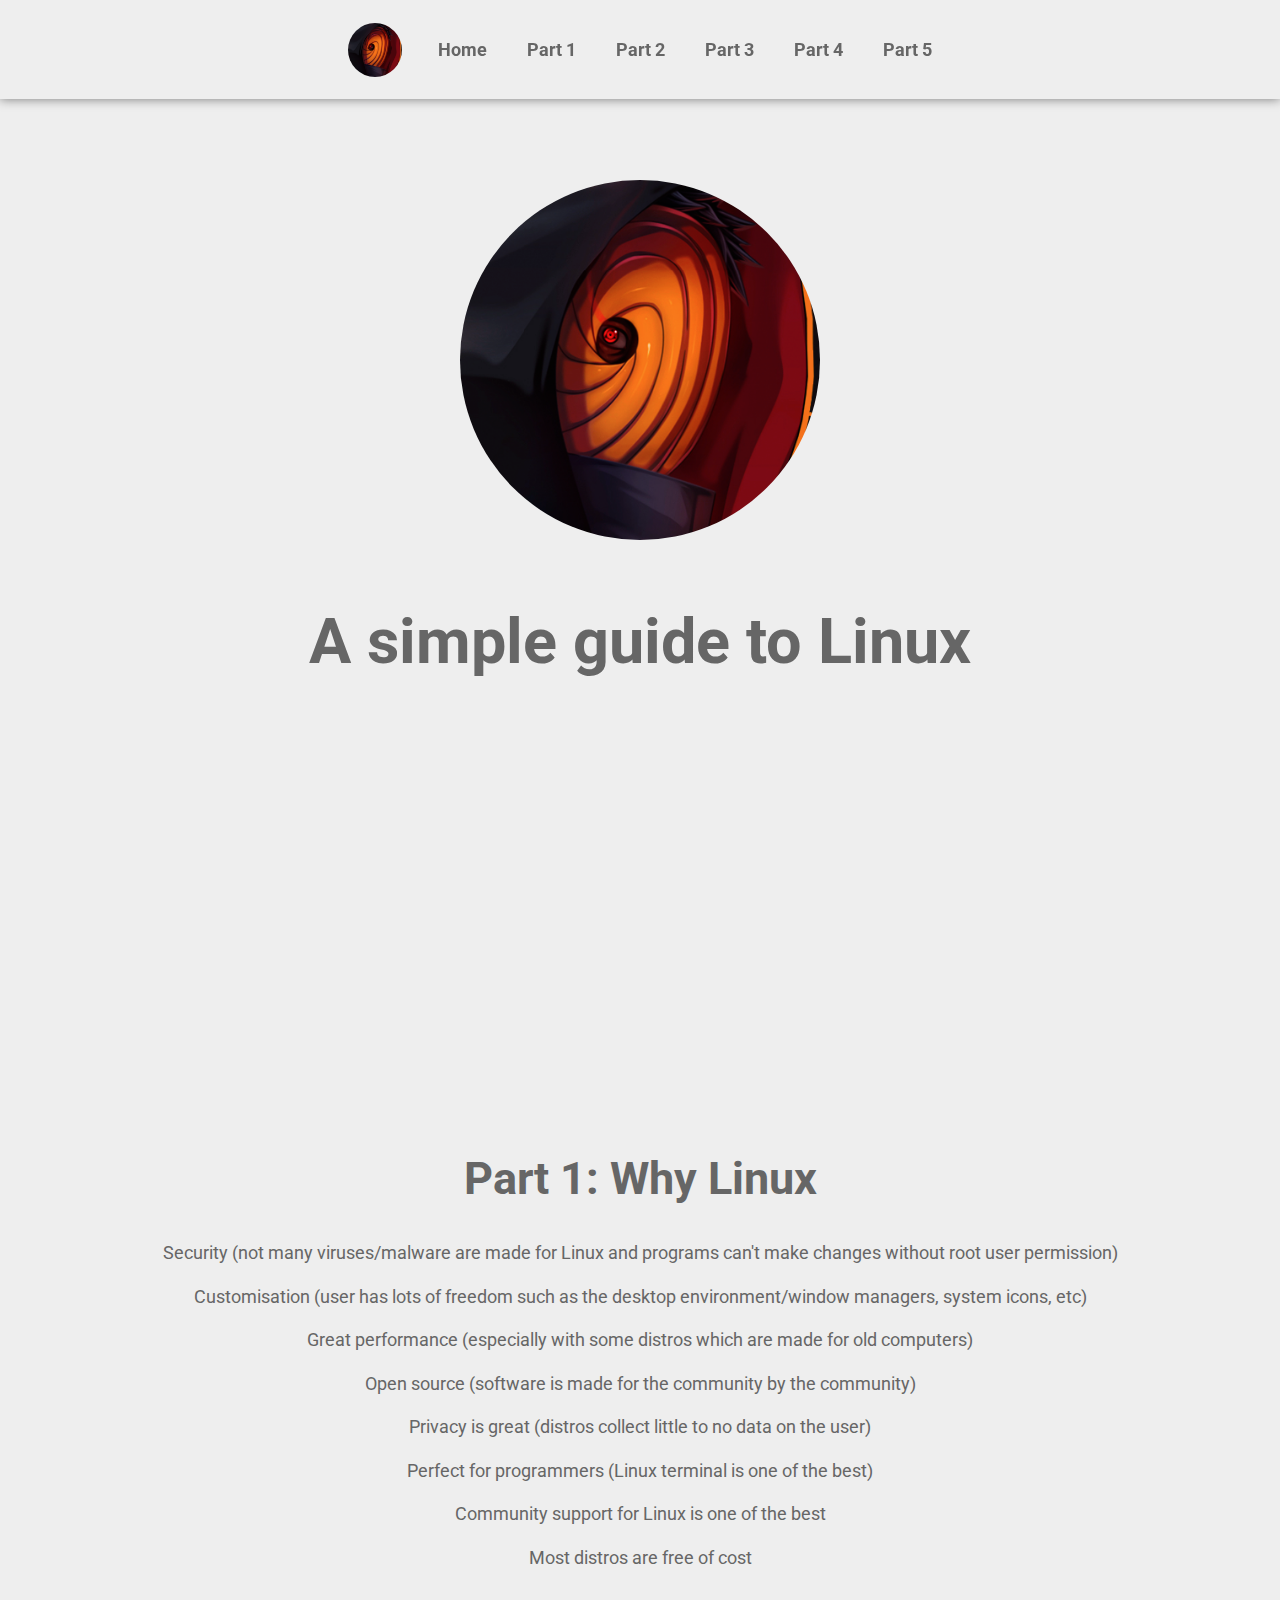
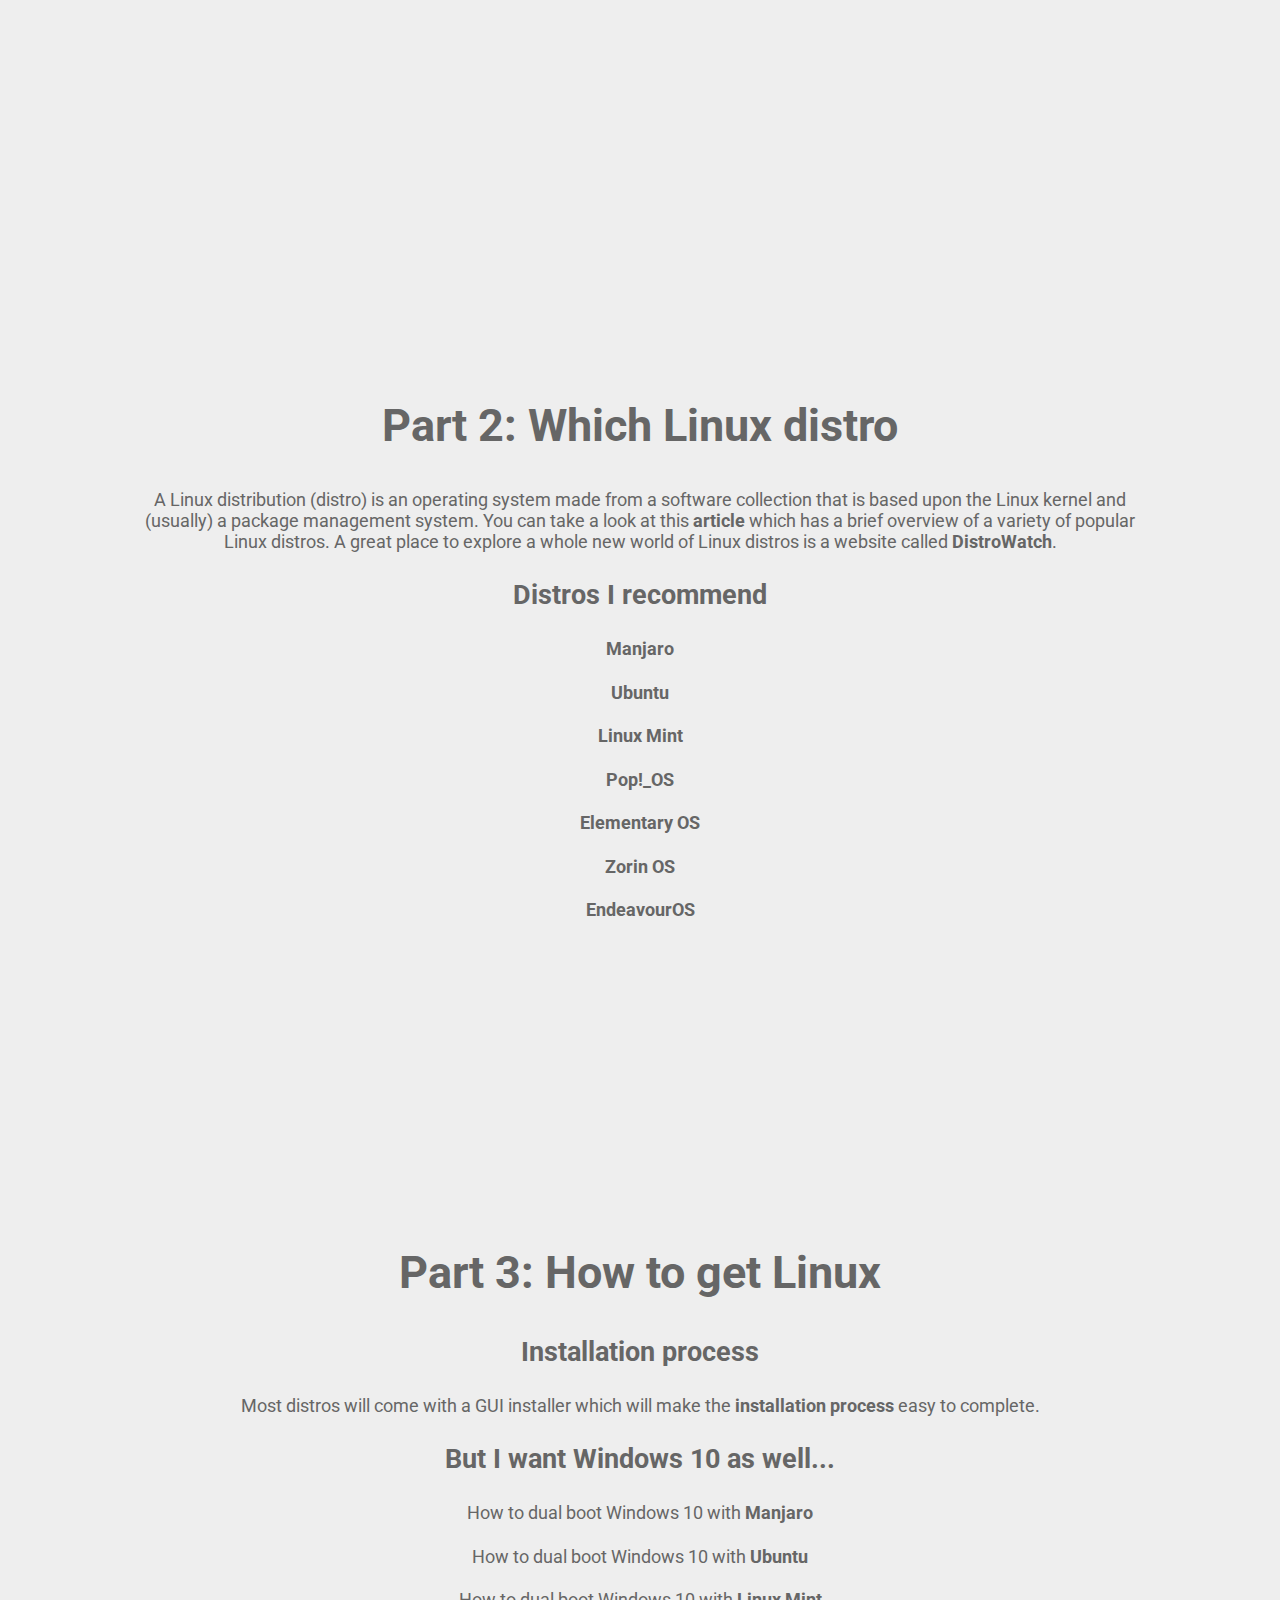
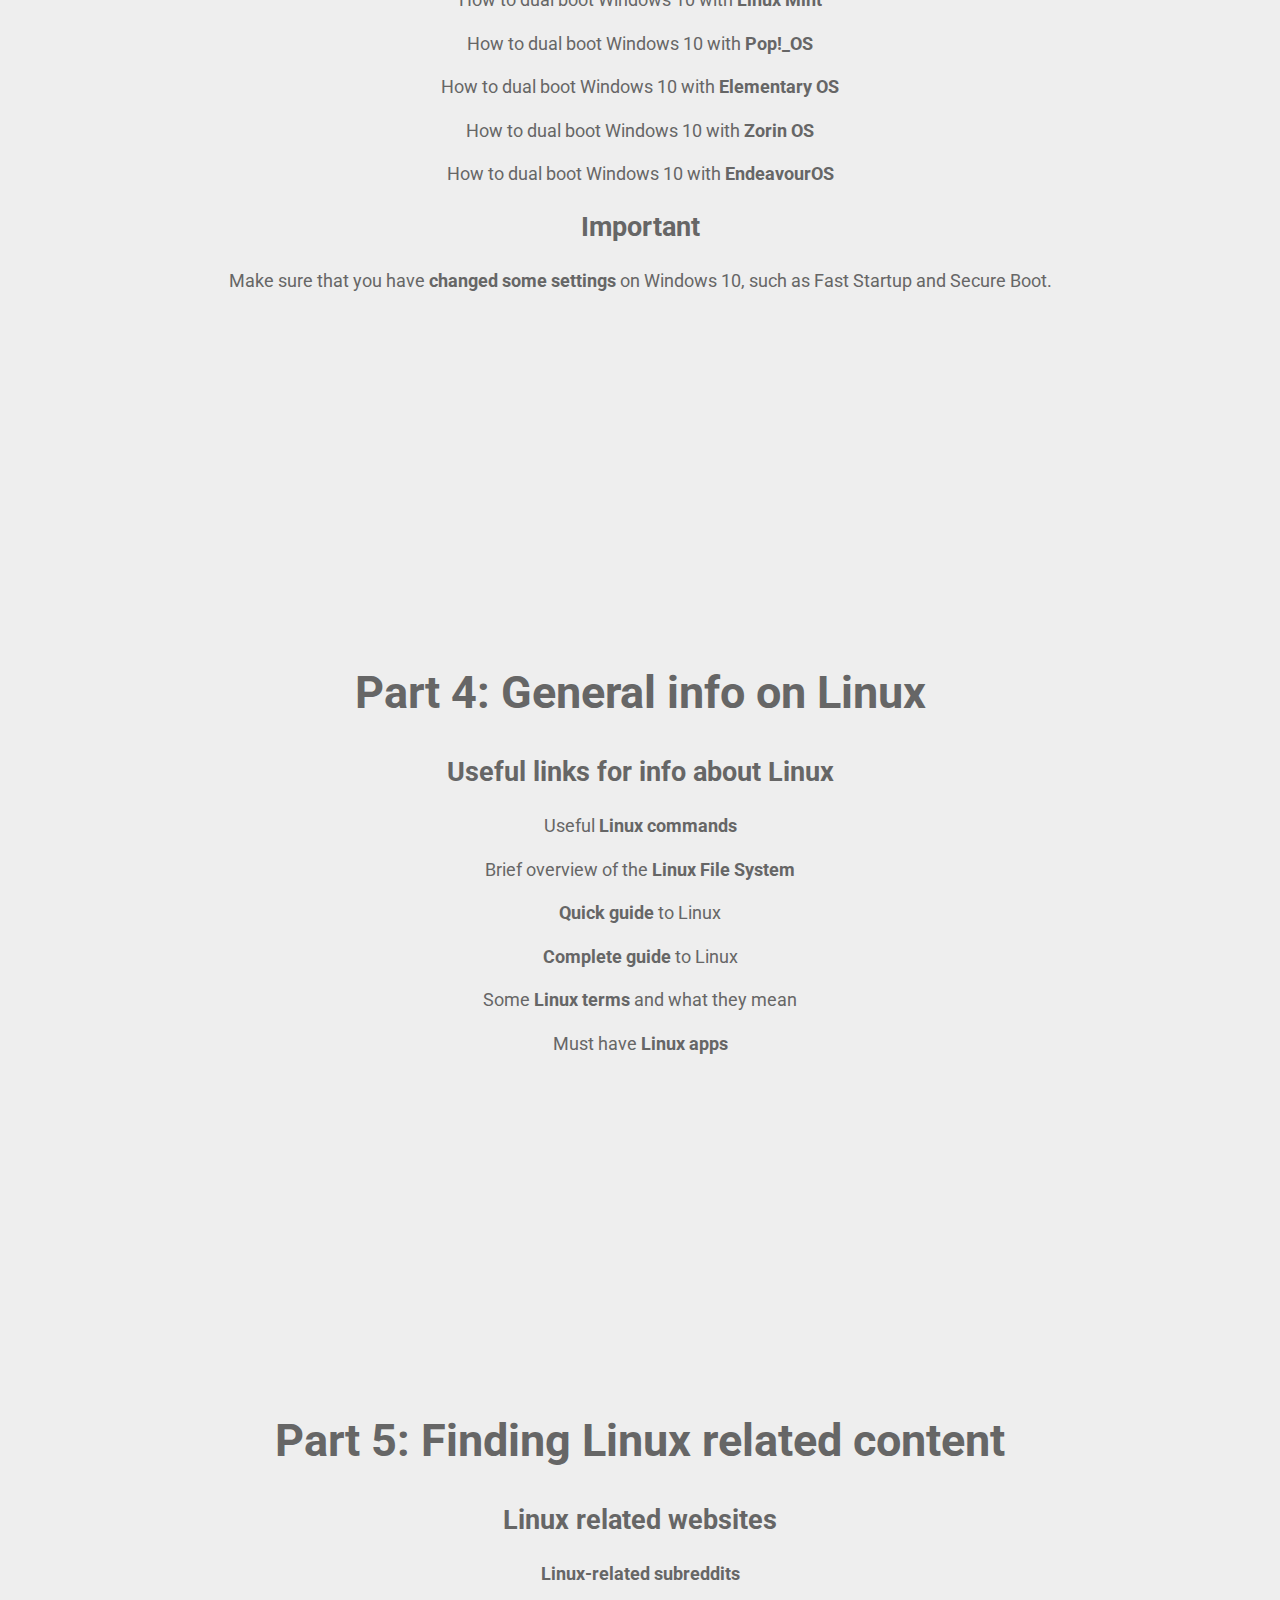
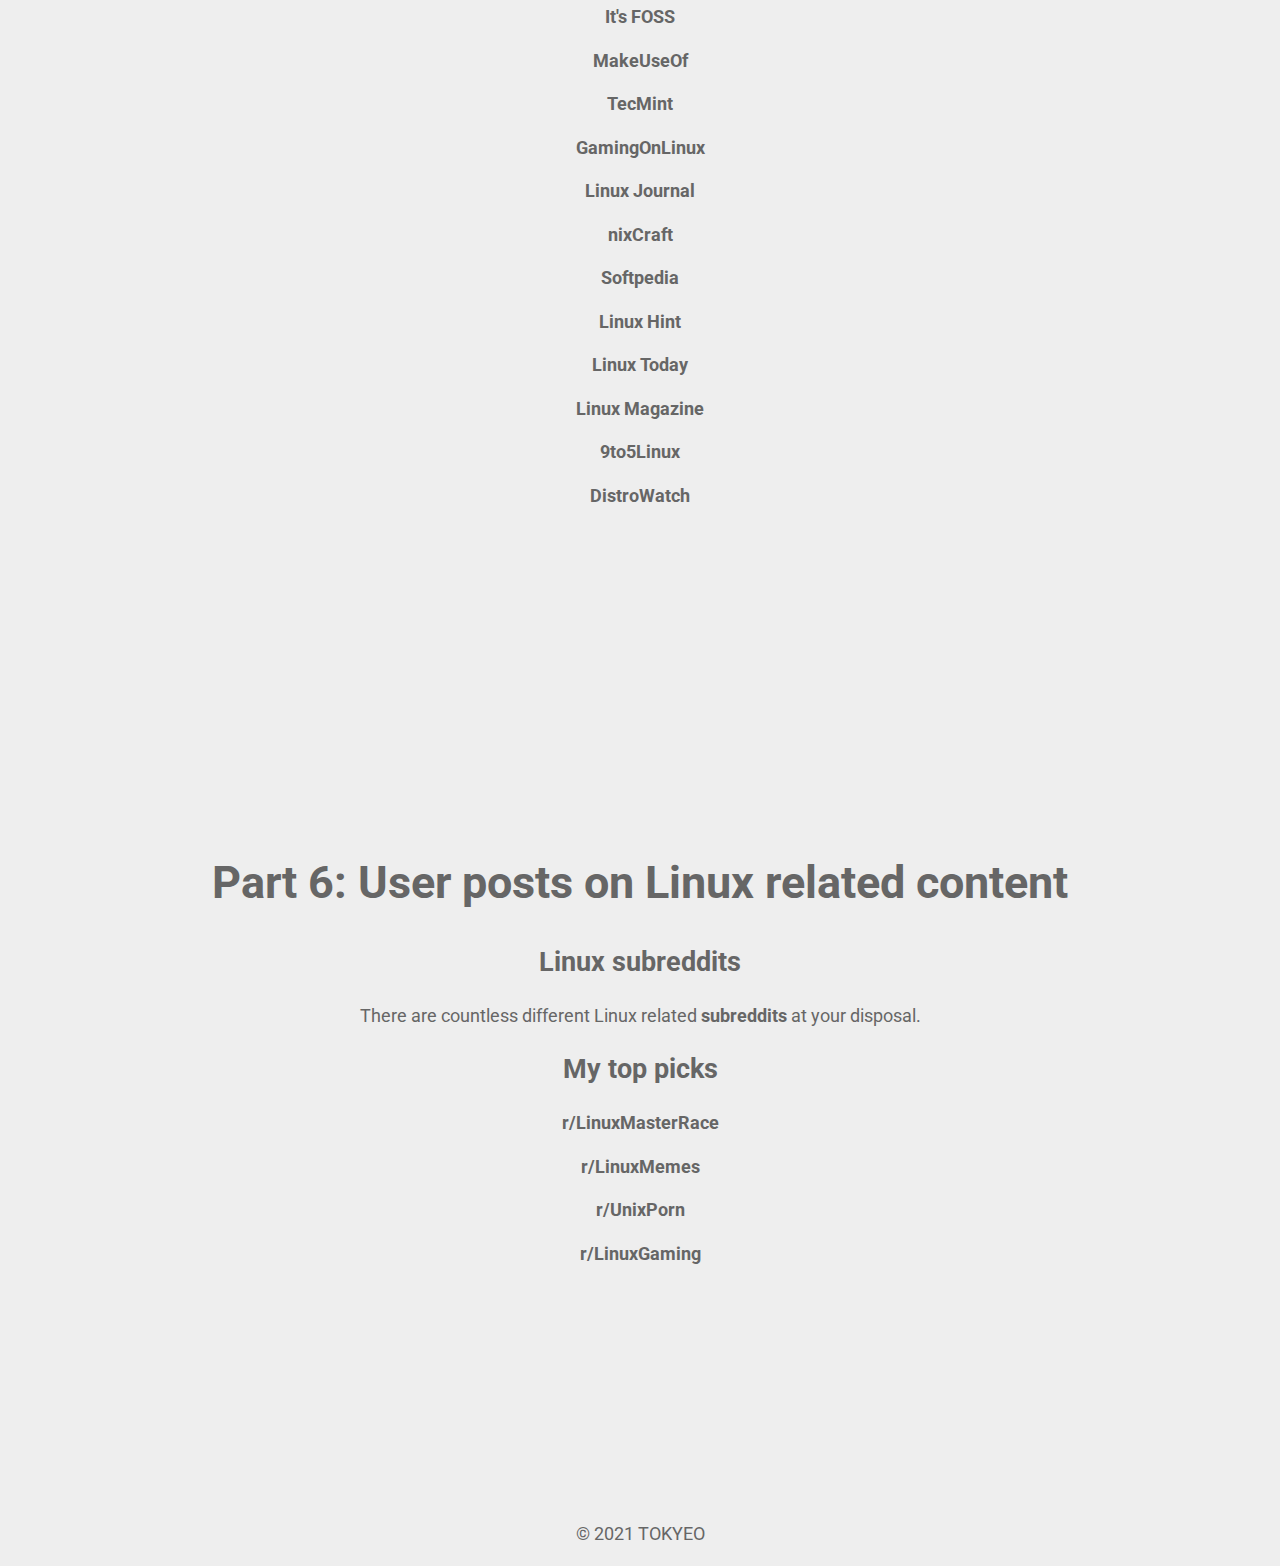
==== linux-guide/index.html @ aa5f20b9 "initial commit" ====
<!DOCTYPE html>
<html lang="en">
	<head>
		<meta charset="UTF-8" />
		<meta http-equiv="X-UA-Compatible" content="IE=edge" />
		<meta name="viewport" content="width=device-width, initial-scale=1.0" />
		<link rel="stylesheet" href="../main.css" />
		<link rel="preconnect" href="https://fonts.googleapis.com" />
		<link rel="preconnect" href="https://fonts.gstatic.com" crossorigin />
		<link href="https://fonts.googleapis.com/css2?family=Roboto:wght@100;400;700;900&display=swap" rel="stylesheet" />
		<link rel="icon" href="../assets/img/favicon.png" />
		<title>Linux Guide</title>
	</head>
	<body>
		<header>
			<a href="../#home"><img src="../assets/img/logo-header.png" alt="Logo" class="logo-header" /></a>
			<nav>
				<ul>
					<li><a href="../#home">Home</a></li>
					<li><a href="#part-1">Part 1</a></li>
					<li><a href="#part-2">Part 2</a></li>
					<li><a href="#part-3">Part 3</a></li>
					<li><a href="#part-4">Part 4</a></li>
					<li><a href="#part-5">Part 5</a></li>
				</ul>
			</nav>
		</header>
		<main>
			<section id="#home">
				<div class="section-inner">
					<a href="https://www.youtube.com/c/TOKYEO" target="_blank">
						<img src="../assets/img/logo-main.png" alt="Logo" class="logo-main" />
					</a>
					<h1>A simple guide to Linux</h1>
				</div>
			</section>

			<section id="part-1">
				<div class="section-inner">
					<h2>Part 1: Why Linux</h2>
					<ul>
						<li>Security (not many viruses/malware are made for Linux and programs can't make changes without root user permission)</li>
						<li>Customisation (user has lots of freedom such as the desktop environment/window managers, system icons, etc)</li>
						<li>Great performance (especially with some distros which are made for old computers)</li>
						<li>Open source (software is made for the community by the community)</li>
						<li>Privacy is great (distros collect little to no data on the user)</li>
						<li>Perfect for programmers (Linux terminal is one of the best)</li>
						<li>Community support for Linux is one of the best</li>
						<li>Most distros are free of cost</li>
					</ul>
				</div>
			</section>

			<section id="part-2">
				<div class="section-inner">
					<h2>Part 2: Which Linux distro</h2>
					<p>
						A Linux distribution (distro) is an operating system made from a software collection that is based upon the Linux kernel and (usually) a package
						management system. You can take a look at this
						<a href="https://itsfoss.com/best-linux-distributions/#for-beginners" target="_blank">article</a>
						which has a brief overview of a variety of popular Linux distros. A great place to explore a whole new world of Linux distros is a website called
						<a href="https://distrowatch.com">DistroWatch</a>.
					</p>

					<h3>Distros I recommend</h3>
					<ul>
						<li><a href="https://manjaro.org" target="_blank">Manjaro</a></li>
						<li><a href="https://ubuntu.com" target="_blank">Ubuntu</a></li>
						<li>
							<a href="https://linuxmint.com" target="_blank">Linux Mint</a>
						</li>
						<li>
							<a href="https://pop.system76.com" target="_blank">Pop!_OS</a>
						</li>
						<li>
							<a href="https://elementary.io" target="_blank">Elementary OS</a>
						</li>
						<li>
							<a href="https://zorin.com" target="_blank">Zorin OS</a>
						</li>
						<li>
							<a href="https://endeavouros.com" target="_blank">EndeavourOS</a>
						</li>
					</ul>
				</div>
			</section>

			<section id="part-3">
				<div class="section-inner">
					<h2>Part 3: How to get Linux</h2>

					<h3>Installation process</h3>
					<ul>
						Most distros will come with a GUI installer which will make the
						<a href="https://opensource.com/article/21/2/linux-installation">installation process</a>
						easy to complete.
					</ul>

					<h3>But I want Windows 10 as well...</h3>
					<ul>
						<li>
							How to dual boot Windows 10 with <a href="https://forum.manjaro.org/t/root-tip-dual-boot-manjaro-and-windows/1164" target="_blank">Manjaro</a>
						</li>
						<li>
							How to dual boot Windows 10 with <a href="https://itsfoss.com/install-ubuntu-1404-dual-boot-mode-windows-8-81-uefi" target="_blank">Ubuntu</a>
						</li>
						<li>
							How to dual boot Windows 10 with <a href="https:// itsfoss.com/guide-install-linux-mint-16-dual-boot-windows" target="_blank">Linux Mint</a>
						</li>
						<li>How to dual boot Windows 10 with <a href="https://support.system76.com/articles/dual-booting" target="_blank">Pop!_OS</a></li>
						<li>How to dual boot Windows 10 with <a href="https://itsfoss.com/guide-install-elementary-os-luna" target="_blank">Elementary OS</a></li>
						<li>How to dual boot Windows 10 with <a href="https://forum.zorin.com/t/before-you-install/1410" target="_blank">Zorin OS</a></li>
						<li>
							How to dual boot Windows 10 with <a href="https://forum.endeavouros.com/t/root-linux-dual-boot-windows/7770" target="_blank">EndeavourOS</a>
						</li>
					</ul>

					<h3>Important</h3>
					<p>
						Make sure that you have
						<a href="https://easylinuxtipsproject.blogspot.com/p/prepare-windows-10.html">changed some settings</a> on Windows 10, such as Fast Startup and
						Secure Boot.
					</p>
				</div>
			</section>

			<section id="part-4">
				<div class="section-inner">
					<h2>Part 4: General info on Linux</h2>

					<h3>Useful links for info about Linux</h3>
					<ul>
						<li>Useful <a href="https://www.hostinger.co.uk/tutorials/linux-commands" target="_blank">Linux commands</a></li>
						<li>
							Brief overview of the
							<a href="https://www.youtube.com/watch?v=HbgzrKJvDRw" target="_blank">Linux File System</a>
						</li>
						<li>
							<a href="https://www.lifewire.com/beginners-guide-to-linux-4090233" target="_blank">Quick guide</a>
							to Linux
						</li>
						<li>
							<a href="https://levelup.gitconnected.com/beginners-guide-to-linux-f86a5782670e" target="_blank">Complete guide</a>
							to Linux
						</li>
						<li>
							Some
							<a href="https://www.linux.com/training-tutorials/complete-beginners-guide-linux" target="_blank">Linux terms</a>
							and what they mean
						</li>
						<li>
							Must have
							<a href="https://itsfoss.com/essential-linux-applications" target="_blank">Linux apps</a>
						</li>
					</ul>
				</div>
			</section>

			<section id="part-5">
				<div class="section-inner">
					<h2>Part 5: Finding Linux related content</h2>

					<h3>Linux related websites</h3>
					<ul>
						<li>
							<a href="https://www.hostinger.co.uk/tutorials/linux-commands" target="_blank">Linux-related subreddits</a>
						</li>
						<li></li>
						<li>
							<a href="https://itsfoss.com/category/linux" target="_blank">It's FOSS</a>
						</li>
						<li>
							<a href="https://www.makeuseof.com/category/linux" target="_blank">MakeUseOf</a>
						</li>
						<li>
							<a href="https://www.tecmint.com" target="_blank">TecMint</a>
						</li>
						<li>
							<a href="https://www.gamingonlinux.com" target="_blank">GamingOnLinux</a>
						</li>
						<li>
							<a href="https://www.linuxjournal.com" target="_blank">Linux Journal</a>
						</li>
						<li>
							<a href="https://www.cyberciti.biz" target="_blank">nixCraft</a>
						</li>
						<li>
							<a href="https://linux.softpedia.com" target="_blank">Softpedia</a>
						</li>
						<li>
							<a href="https://linuxhint.com" target="_blank">Linux Hint</a>
						</li>
						<li>
							<a href="https://www.linuxtoday.com">Linux Today</a>
						</li>
						<li>
							<a href="https://www.linux-magazine.com">Linux Magazine</a>
						</li>
						<li>
							<a href="https://9to5linux.com">9to5Linux</a>
						</li>
						<li>
							<a href="https://distrowatch.com">DistroWatch</a>
						</li>
					</ul>
				</div>
			</section>

			<section id="part-6">
				<div class="section-inner">
					<h2>Part 6: User posts on Linux related content</h2>

					<h3>Linux subreddits</h3>
					<p>There are countless different Linux related <a href="https://www.reddit.com/r/linux/wiki/index">subreddits</a> at your disposal.</p>

					<h3>My top picks</h3>
					<ul>
						<li>
							<a href="https://www.reddit.com/r/linuxmasterrace/">r/LinuxMasterRace</a>
						</li>
						<li>
							<a href="https://www.reddit.com/r/linuxmemes">r/LinuxMemes</a>
						</li>
						<li>
							<a href="https://www.reddit.com/r/unixporn">r/UnixPorn</a>
						</li>
						<li>
							<a href="https://www.reddit.com/r/linux_gaming">r/LinuxGaming</a>
						</li>
					</ul>
				</div>
			</section>
		</main>
		<footer><span>&copy;</span> 2021 TOKYEO</footer>
	</body>
</html>
---- main.css ----
body {
	font-size: 18px;
	margin: 0;
	padding: 0;
	color: #666;
	font-family: "Roboto", sans-serif;
	background-color: #eee;
	z-index: -1 !important;
}

header {
	background-color: #eee;
	display: flex;
	position: fixed;
	justify-content: center;
	margin: 0;
	padding-top: 1.25em;
	padding-bottom: 1.25em;
	height: 3em;
	line-height: 3em;
	width: 100%;
	z-index: 1 !important;
	filter: drop-shadow(0 0 0.3em rgba(0, 0, 0, 0.5));
}

header * {
	display: inline;
	height: 3em;
}

header .logo-header {
	border-radius: 50%;
}

header ul {
	padding: 0;
}

header li {
	margin-left: 2em;
}

header a {
	display: inline-block;
	position: relative;
	padding: 0.5em;
	margin: -0.5em;

	text-decoration: none;
	font-weight: 700;
	color: #666;
	transition: transform 0.3s ease-in-out, filter 0.3s ease-in-out, color 0.2s ease-in-out;
}

header a:hover {
	color: green;
	filter: drop-shadow(0 0.2em 0.2em rgba(0, 0, 0, 0.2));
	transform: translateY(-0.2em);
}

section {
	height: 100vh;
	display: flex;
	justify-content: center;
	align-items: center;
	text-align: center;
}

section h1 {
	font-size: 3.5em;
}

section h2 {
	font-size: 2.5em;
}

section h3 {
	font-size: 1.5em;
}

section ul {
	list-style: none;
	padding: 0;
}

section li:first-child {
	margin-top: 0;
}

section li {
	list-style: none;
	margin-top: 1.25em;
	margin-bottom: 1.25em;
}

section li:last-child {
	margin-bottom: 0;
}

section p:first-child {
	margin-top: 0;
}

section p {
	margin-top: 1.25em;
	margin-bottom: 1.25em;
}

section p:last-child {
	margin-bottom: 0;
}

section a {
	display: inline-block;
	position: relative;
	padding: 0.5em;
	margin: -0.5em;

	color: #666;
	text-decoration: none;
	font-weight: 700;
	transition: color 0.3s ease-in-out, transform 0.3s ease-in-out, filter 0.3s ease-in-out;
}

section a:hover {
	color: green;
	filter: drop-shadow(0 0.2em 0.2em rgba(0, 0, 0, 0.2));
	transform: translateY(-0.2em);
}

.section-inner {
	width: 55em;
}

.logo-main {
	padding: 0;
	width: 20em;
	border-radius: 50%;
	margin-bottom: 1em;
	transition: transform 0.3s ease-in-out, filter 0.3s ease-in-out;
	cursor: pointer;
}

.logo-main:hover {
	filter: drop-shadow(0 0.5em 0.2em rgba(0, 0, 0, 0.2));
	transform: translateY(-0.5em);
}

footer {
	background-color: #eee;
	text-align: center;
	padding-top: 1.25em;
	padding-bottom: 1.25em;
}
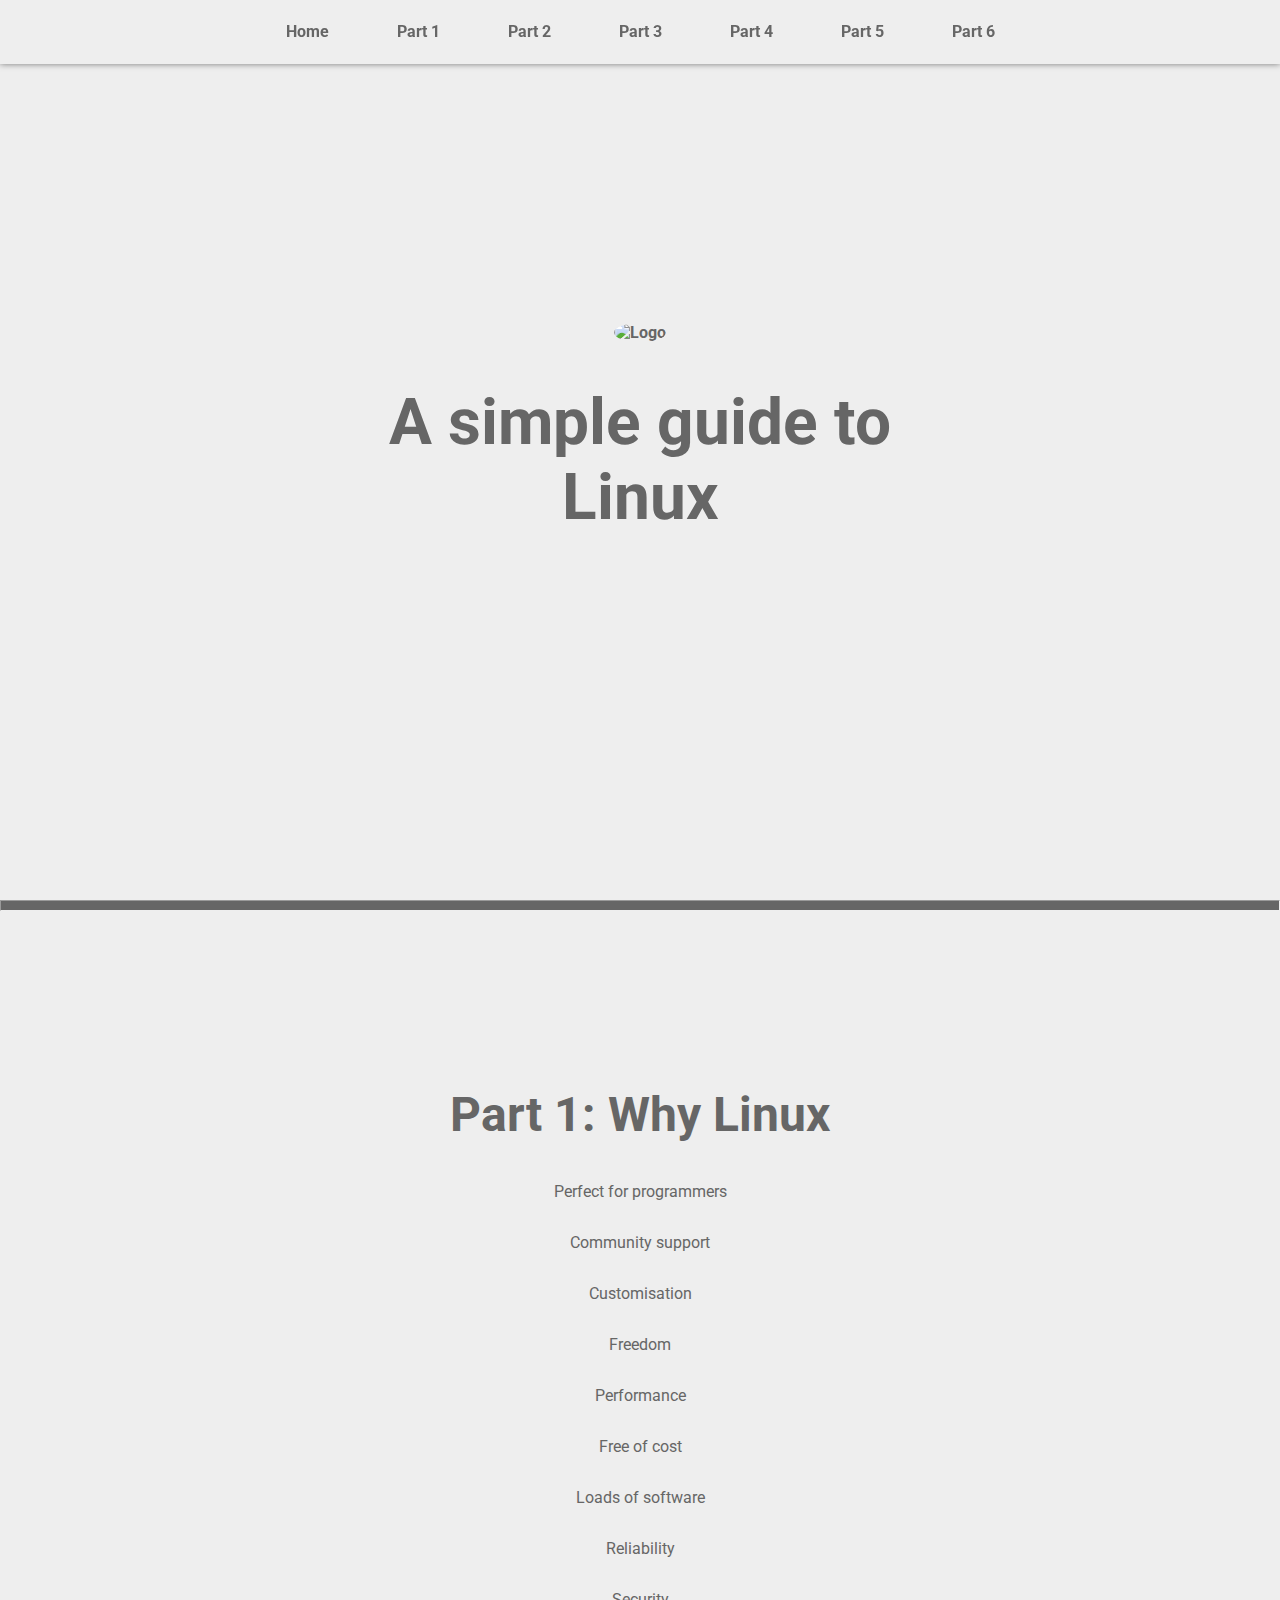
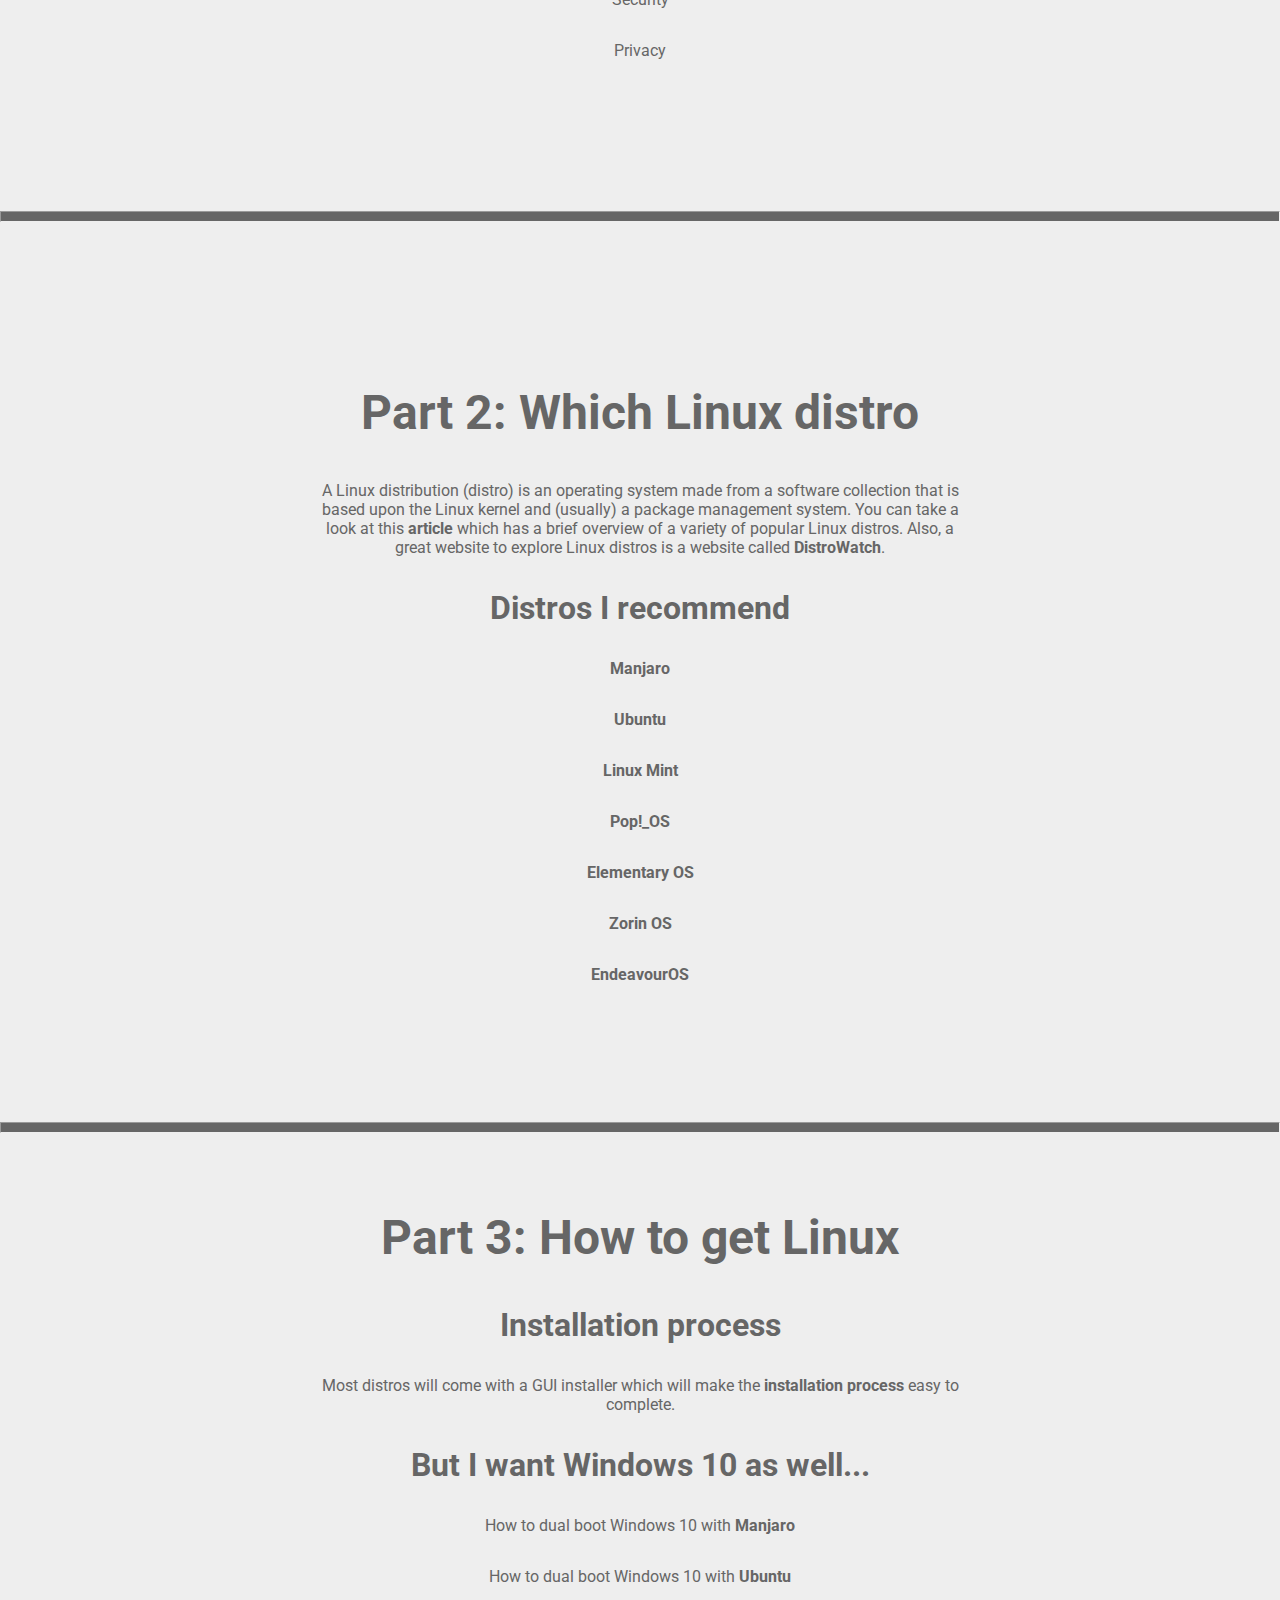
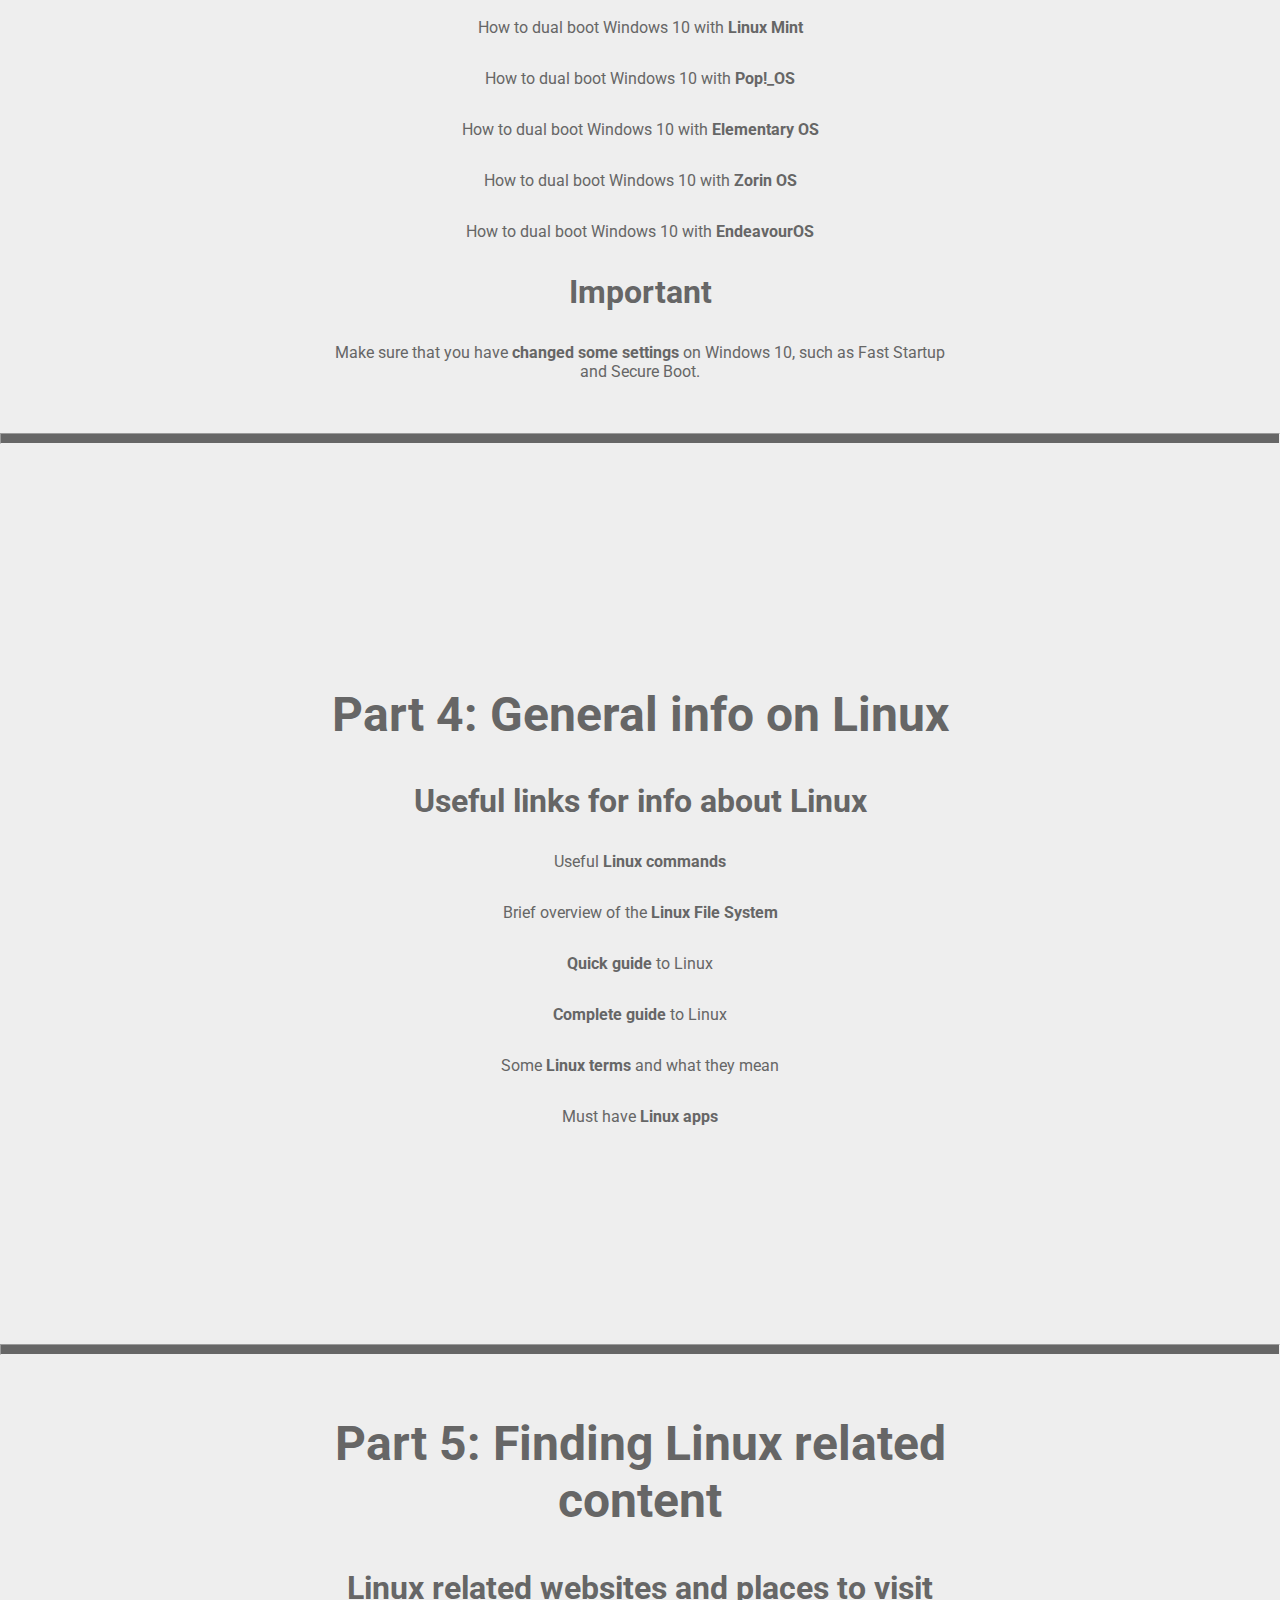
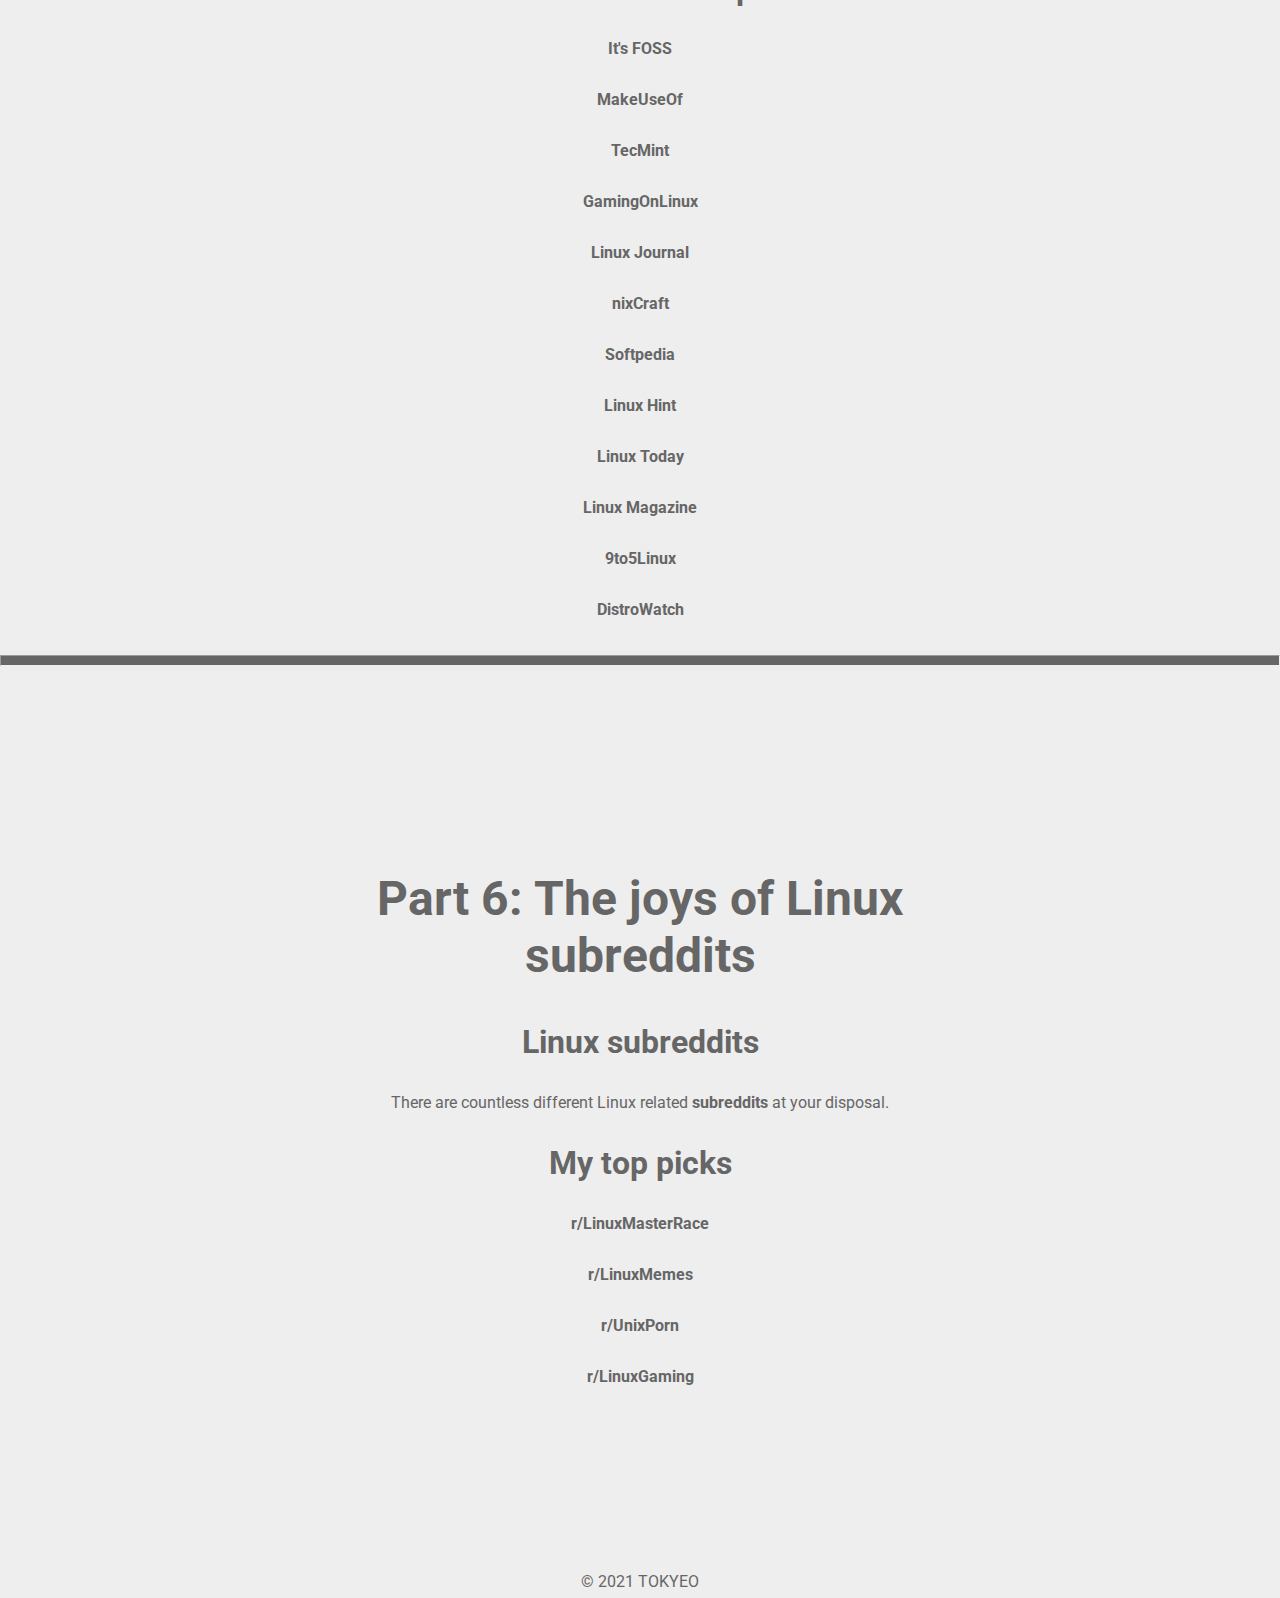
==== commit da5de075: "General website improvements" ====
--- a/linux-guide/index.html
+++ b/linux-guide/index.html
@@ -13,7 +13,6 @@
 	</head>
 	<body>
 		<header>
-			<a href="../#home"><img src="../assets/img/logo-header.png" alt="Logo" class="logo-header" /></a>
 			<nav>
 				<ul>
 					<li><a href="../#home">Home</a></li>
@@ -22,6 +21,7 @@
 					<li><a href="#part-3">Part 3</a></li>
 					<li><a href="#part-4">Part 4</a></li>
 					<li><a href="#part-5">Part 5</a></li>
+					<li><a href="#part-6">Part 6</a></li>
 				</ul>
 			</nav>
 		</header>
@@ -29,28 +29,30 @@
 			<section id="#home">
 				<div class="section-inner">
 					<a href="https://www.youtube.com/c/TOKYEO" target="_blank">
-						<img src="../assets/img/logo-main.png" alt="Logo" class="logo-main" />
+						<img src="../assets/img/logo.png" alt="Logo" class="logo" />
 					</a>
 					<h1>A simple guide to Linux</h1>
 				</div>
 			</section>
-
+			<hr>
 			<section id="part-1">
 				<div class="section-inner">
 					<h2>Part 1: Why Linux</h2>
 					<ul>
-						<li>Security (not many viruses/malware are made for Linux and programs can't make changes without root user permission)</li>
-						<li>Customisation (user has lots of freedom such as the desktop environment/window managers, system icons, etc)</li>
-						<li>Great performance (especially with some distros which are made for old computers)</li>
-						<li>Open source (software is made for the community by the community)</li>
-						<li>Privacy is great (distros collect little to no data on the user)</li>
-						<li>Perfect for programmers (Linux terminal is one of the best)</li>
-						<li>Community support for Linux is one of the best</li>
-						<li>Most distros are free of cost</li>
-					</ul>
-				</div>
-			</section>
-
+						<li>Perfect for programmers</li>
+						<li>Community support</li>
+						<li>Customisation</li>
+						<li>Freedom</li>
+						<li>Performance</li>
+						<li>Free of cost</li>
+						<li>Loads of software</li>
+						<li>Reliability</li>
+						<li>Security</li>
+						<li>Privacy</li>
+					</ul>
+				</div>
+			</section>
+			<hr>
 			<section id="part-2">
 				<div class="section-inner">
 					<h2>Part 2: Which Linux distro</h2>
@@ -58,10 +60,9 @@
 						A Linux distribution (distro) is an operating system made from a software collection that is based upon the Linux kernel and (usually) a package
 						management system. You can take a look at this
 						<a href="https://itsfoss.com/best-linux-distributions/#for-beginners" target="_blank">article</a>
-						which has a brief overview of a variety of popular Linux distros. A great place to explore a whole new world of Linux distros is a website called
-						<a href="https://distrowatch.com">DistroWatch</a>.
+						which has a brief overview of a variety of popular Linux distros. Also, a great website to explore Linux distros is a website called
+						<a href="https://distrowatch.com" target="_blank">DistroWatch</a>.
 					</p>
-
 					<h3>Distros I recommend</h3>
 					<ul>
 						<li><a href="https://manjaro.org" target="_blank">Manjaro</a></li>
@@ -84,18 +85,16 @@
 					</ul>
 				</div>
 			</section>
-
+			<hr>
 			<section id="part-3">
 				<div class="section-inner">
 					<h2>Part 3: How to get Linux</h2>
-
 					<h3>Installation process</h3>
 					<ul>
 						Most distros will come with a GUI installer which will make the
-						<a href="https://opensource.com/article/21/2/linux-installation">installation process</a>
+						<a href="https://opensource.com/article/21/2/linux-installation" target="_blank">installation process</a>
 						easy to complete.
 					</ul>
-
 					<h3>But I want Windows 10 as well...</h3>
 					<ul>
 						<li>
@@ -114,7 +113,6 @@
 							How to dual boot Windows 10 with <a href="https://forum.endeavouros.com/t/root-linux-dual-boot-windows/7770" target="_blank">EndeavourOS</a>
 						</li>
 					</ul>
-
 					<h3>Important</h3>
 					<p>
 						Make sure that you have
@@ -123,11 +121,10 @@
 					</p>
 				</div>
 			</section>
-
+			<hr>
 			<section id="part-4">
 				<div class="section-inner">
 					<h2>Part 4: General info on Linux</h2>
-
 					<h3>Useful links for info about Linux</h3>
 					<ul>
 						<li>Useful <a href="https://www.hostinger.co.uk/tutorials/linux-commands" target="_blank">Linux commands</a></li>
@@ -155,17 +152,12 @@
 					</ul>
 				</div>
 			</section>
-
+			<hr>
 			<section id="part-5">
 				<div class="section-inner">
 					<h2>Part 5: Finding Linux related content</h2>
-
-					<h3>Linux related websites</h3>
-					<ul>
-						<li>
-							<a href="https://www.hostinger.co.uk/tutorials/linux-commands" target="_blank">Linux-related subreddits</a>
-						</li>
-						<li></li>
+					<h3>Linux related websites and places to visit</h3>
+					<ul>
 						<li>
 							<a href="https://itsfoss.com/category/linux" target="_blank">It's FOSS</a>
 						</li>
@@ -191,41 +183,41 @@
 							<a href="https://linuxhint.com" target="_blank">Linux Hint</a>
 						</li>
 						<li>
-							<a href="https://www.linuxtoday.com">Linux Today</a>
-						</li>
-						<li>
-							<a href="https://www.linux-magazine.com">Linux Magazine</a>
-						</li>
-						<li>
-							<a href="https://9to5linux.com">9to5Linux</a>
-						</li>
-						<li>
-							<a href="https://distrowatch.com">DistroWatch</a>
-						</li>
-					</ul>
-				</div>
-			</section>
-
+							<a href="https://www.linuxtoday.com" target="_blank">Linux Today</a>
+						</li>
+						<li>
+							<a href="https://www.linux-magazine.com" target="_blank">Linux Magazine</a>
+						</li>
+						<li>
+							<a href="https://9to5linux.com" target="_blank">9to5Linux</a>
+						</li>
+						<li>
+							<a href="https://distrowatch.com" target="_blank">DistroWatch</a>
+						</li>
+					</ul>
+				</div>
+			</section>
+			<hr>
 			<section id="part-6">
 				<div class="section-inner">
-					<h2>Part 6: User posts on Linux related content</h2>
-
+					<h2>Part 6: The joys of Linux subreddits</h2>
 					<h3>Linux subreddits</h3>
-					<p>There are countless different Linux related <a href="https://www.reddit.com/r/linux/wiki/index">subreddits</a> at your disposal.</p>
-
+					<p>
+						There are countless different Linux related <a href="https://www.reddit.com/r/linux/wiki/index" target="_blank">subreddits</a> at your disposal.
+					</p>
 					<h3>My top picks</h3>
 					<ul>
 						<li>
-							<a href="https://www.reddit.com/r/linuxmasterrace/">r/LinuxMasterRace</a>
-						</li>
-						<li>
-							<a href="https://www.reddit.com/r/linuxmemes">r/LinuxMemes</a>
-						</li>
-						<li>
-							<a href="https://www.reddit.com/r/unixporn">r/UnixPorn</a>
-						</li>
-						<li>
-							<a href="https://www.reddit.com/r/linux_gaming">r/LinuxGaming</a>
+							<a href="https://www.reddit.com/r/linuxmasterrace/" target="_blank">r/LinuxMasterRace</a>
+						</li>
+						<li>
+							<a href="https://www.reddit.com/r/linuxmemes" target="_blank">r/LinuxMemes</a>
+						</li>
+						<li>
+							<a href="https://www.reddit.com/r/unixporn" target="_blank">r/UnixPorn</a>
+						</li>
+						<li>
+							<a href="https://www.reddit.com/r/linux_gaming" target="_blank">r/LinuxGaming</a>
 						</li>
 					</ul>
 				</div>
--- a/main.css
+++ b/main.css
@@ -1,11 +1,46 @@
 body {
-	font-size: 18px;
 	margin: 0;
 	padding: 0;
 	color: #666;
 	font-family: "Roboto", sans-serif;
 	background-color: #eee;
 	z-index: -1 !important;
+	text-align: center;
+	cursor: default;
+}
+
+body h1 {
+	font-size: 4em;
+}
+
+body h2 {
+	font-size: 3em;
+}
+
+body h3 {
+	font-size: 2em;
+}
+
+body ul {
+	padding: 0;
+	list-style: none;
+	text-align: center;
+}
+
+body li:first-child {
+	margin-top: 0;
+}
+
+body li {
+	margin-top: 2em;
+	text-align: center;
+}
+
+body a {
+	color: #666;
+	text-decoration: none;
+	font-weight: 700;
+	cursor: pointer;
 }
 
 header {
@@ -13,142 +48,94 @@
 	display: flex;
 	position: fixed;
 	justify-content: center;
-	margin: 0;
-	padding-top: 1.25em;
-	padding-bottom: 1.25em;
-	height: 3em;
-	line-height: 3em;
+	line-height: 2em;
 	width: 100%;
 	z-index: 1 !important;
-	filter: drop-shadow(0 0 0.3em rgba(0, 0, 0, 0.5));
+	filter: drop-shadow(0 0 0.2em rgba(0, 0, 0, 0.5));
 }
 
-header * {
-	display: inline;
-	height: 3em;
-}
-
-header .logo-header {
-	border-radius: 50%;
-}
-
-header ul {
-	padding: 0;
+header li:first-child {
+	margin-left: 0;
 }
 
 header li {
-	margin-left: 2em;
-}
-
-header a {
-	display: inline-block;
-	position: relative;
-	padding: 0.5em;
-	margin: -0.5em;
-
-	text-decoration: none;
-	font-weight: 700;
-	color: #666;
-	transition: transform 0.3s ease-in-out, filter 0.3s ease-in-out, color 0.2s ease-in-out;
-}
-
-header a:hover {
-	color: green;
-	filter: drop-shadow(0 0.2em 0.2em rgba(0, 0, 0, 0.2));
-	transform: translateY(-0.2em);
+	display: inline;
+	margin-left: 4em;
 }
 
 section {
+	margin: 0 auto;
+	width: 50vw;
 	height: 100vh;
 	display: flex;
 	justify-content: center;
 	align-items: center;
-	text-align: center;
-}
-
-section h1 {
-	font-size: 3.5em;
-}
-
-section h2 {
-	font-size: 2.5em;
-}
-
-section h3 {
-	font-size: 1.5em;
-}
-
-section ul {
-	list-style: none;
-	padding: 0;
-}
-
-section li:first-child {
-	margin-top: 0;
-}
-
-section li {
-	list-style: none;
-	margin-top: 1.25em;
-	margin-bottom: 1.25em;
-}
-
-section li:last-child {
-	margin-bottom: 0;
-}
-
-section p:first-child {
-	margin-top: 0;
-}
-
-section p {
-	margin-top: 1.25em;
-	margin-bottom: 1.25em;
-}
-
-section p:last-child {
-	margin-bottom: 0;
 }
 
 section a {
-	display: inline-block;
-	position: relative;
-	padding: 0.5em;
-	margin: -0.5em;
-
-	color: #666;
-	text-decoration: none;
-	font-weight: 700;
-	transition: color 0.3s ease-in-out, transform 0.3s ease-in-out, filter 0.3s ease-in-out;
+	color: green;
 }
 
-section a:hover {
-	color: green;
-	filter: drop-shadow(0 0.2em 0.2em rgba(0, 0, 0, 0.2));
-	transform: translateY(-0.2em);
+hr {
+	margin: 0 auto;
+	padding: 0 !important;
+	height: 1vh;
+	background-color: #666;
 }
 
-.section-inner {
-	width: 55em;
-}
-
-.logo-main {
-	padding: 0;
+.logo {
 	width: 20em;
 	border-radius: 50%;
-	margin-bottom: 1em;
-	transition: transform 0.3s ease-in-out, filter 0.3s ease-in-out;
-	cursor: pointer;
-}
-
-.logo-main:hover {
-	filter: drop-shadow(0 0.5em 0.2em rgba(0, 0, 0, 0.2));
-	transform: translateY(-0.5em);
 }
 
 footer {
 	background-color: #eee;
 	text-align: center;
-	padding-top: 1.25em;
-	padding-bottom: 1.25em;
+	line-height: 2em;
 }
+
+@media (hover: hover) {
+	body a {
+		color: #666;
+		transition: color 0.3s ease-in-out;
+	}
+
+	body a:hover {
+		color: green;
+	}
+}
+
+@media screen and (max-width: 480px) {
+	body {
+		font-size: 12px;
+	}
+
+	body h1 {
+		font-size: 2.5em;
+	}
+
+	body h2 {
+		font-size: 2em;
+	}
+
+	body h3 {
+		font-size: 1.5em;
+	}
+
+	header {
+		line-height: 1.5em;
+		width: 100%;
+	}
+
+	header li:first-child {
+		display: list-item;
+	}
+
+	header li {
+		display: none;
+	}
+
+	section {
+		width: 80vw;
+	}
+}
